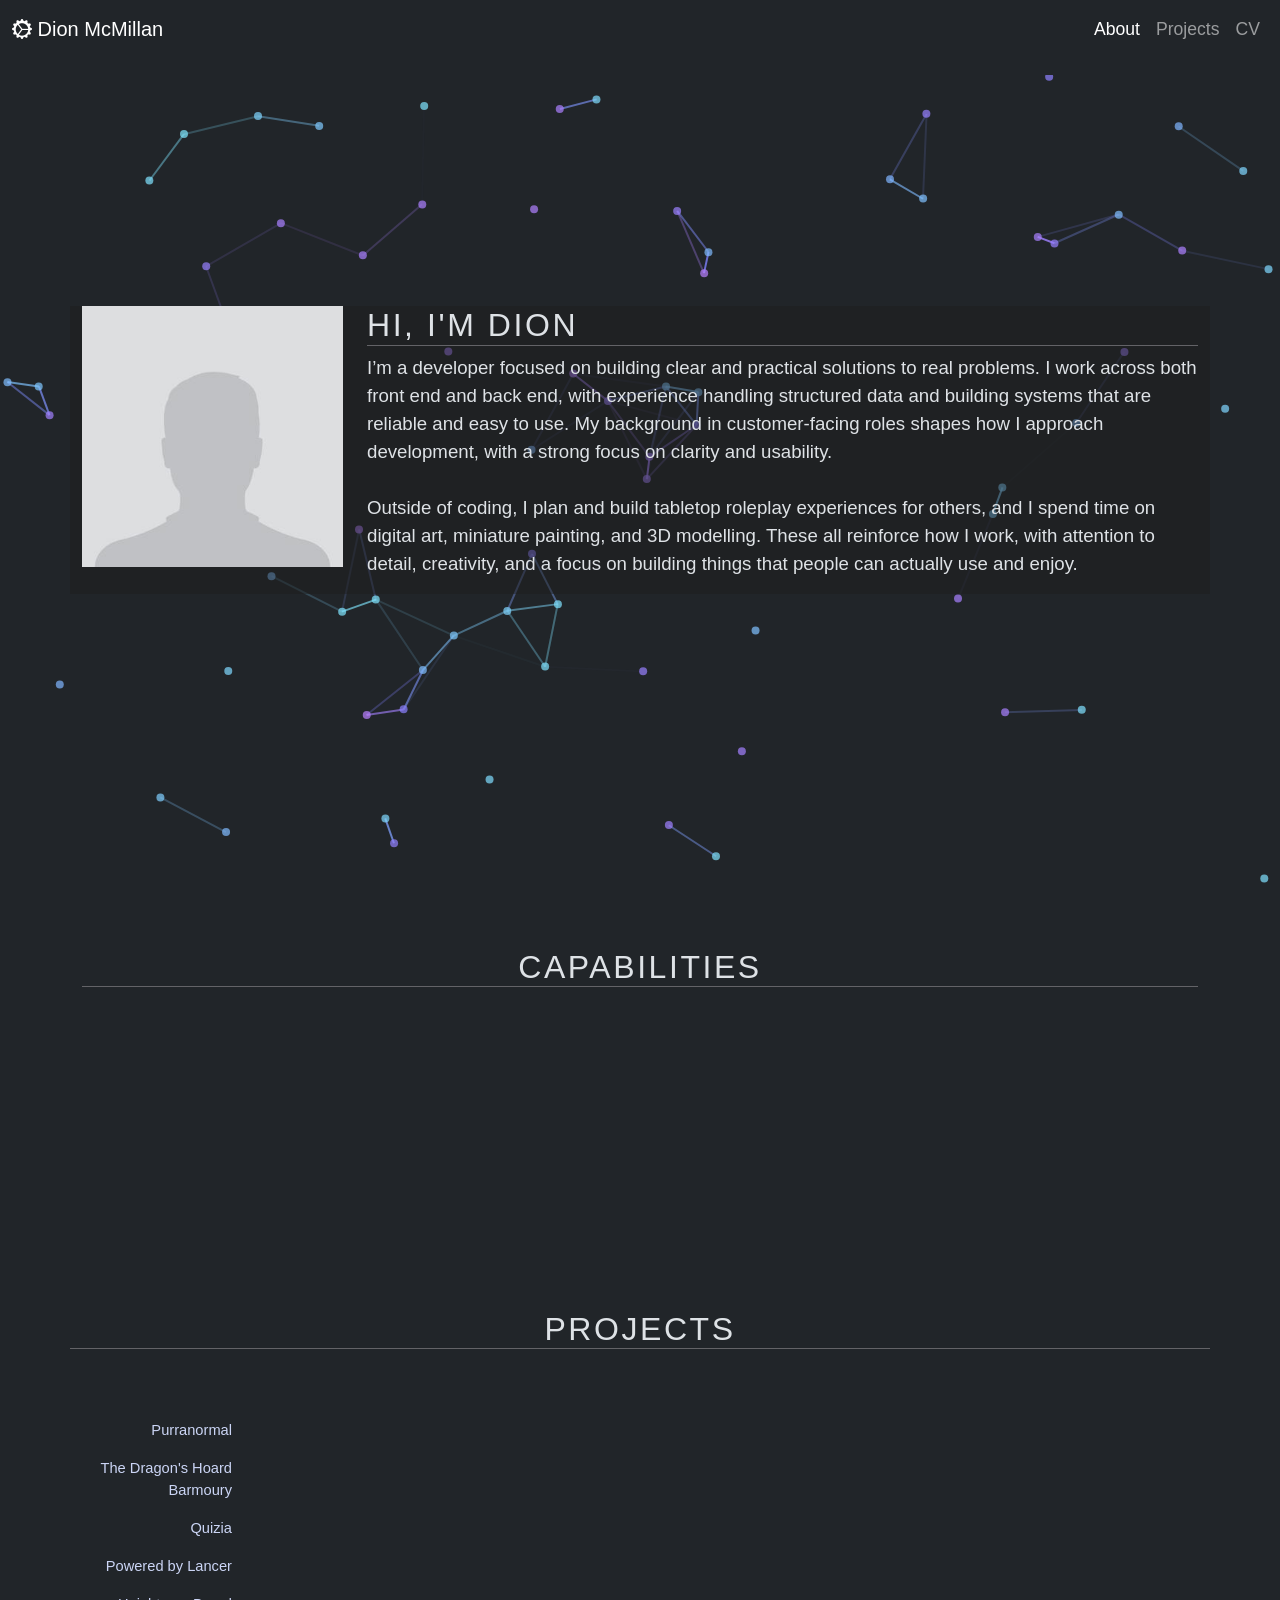
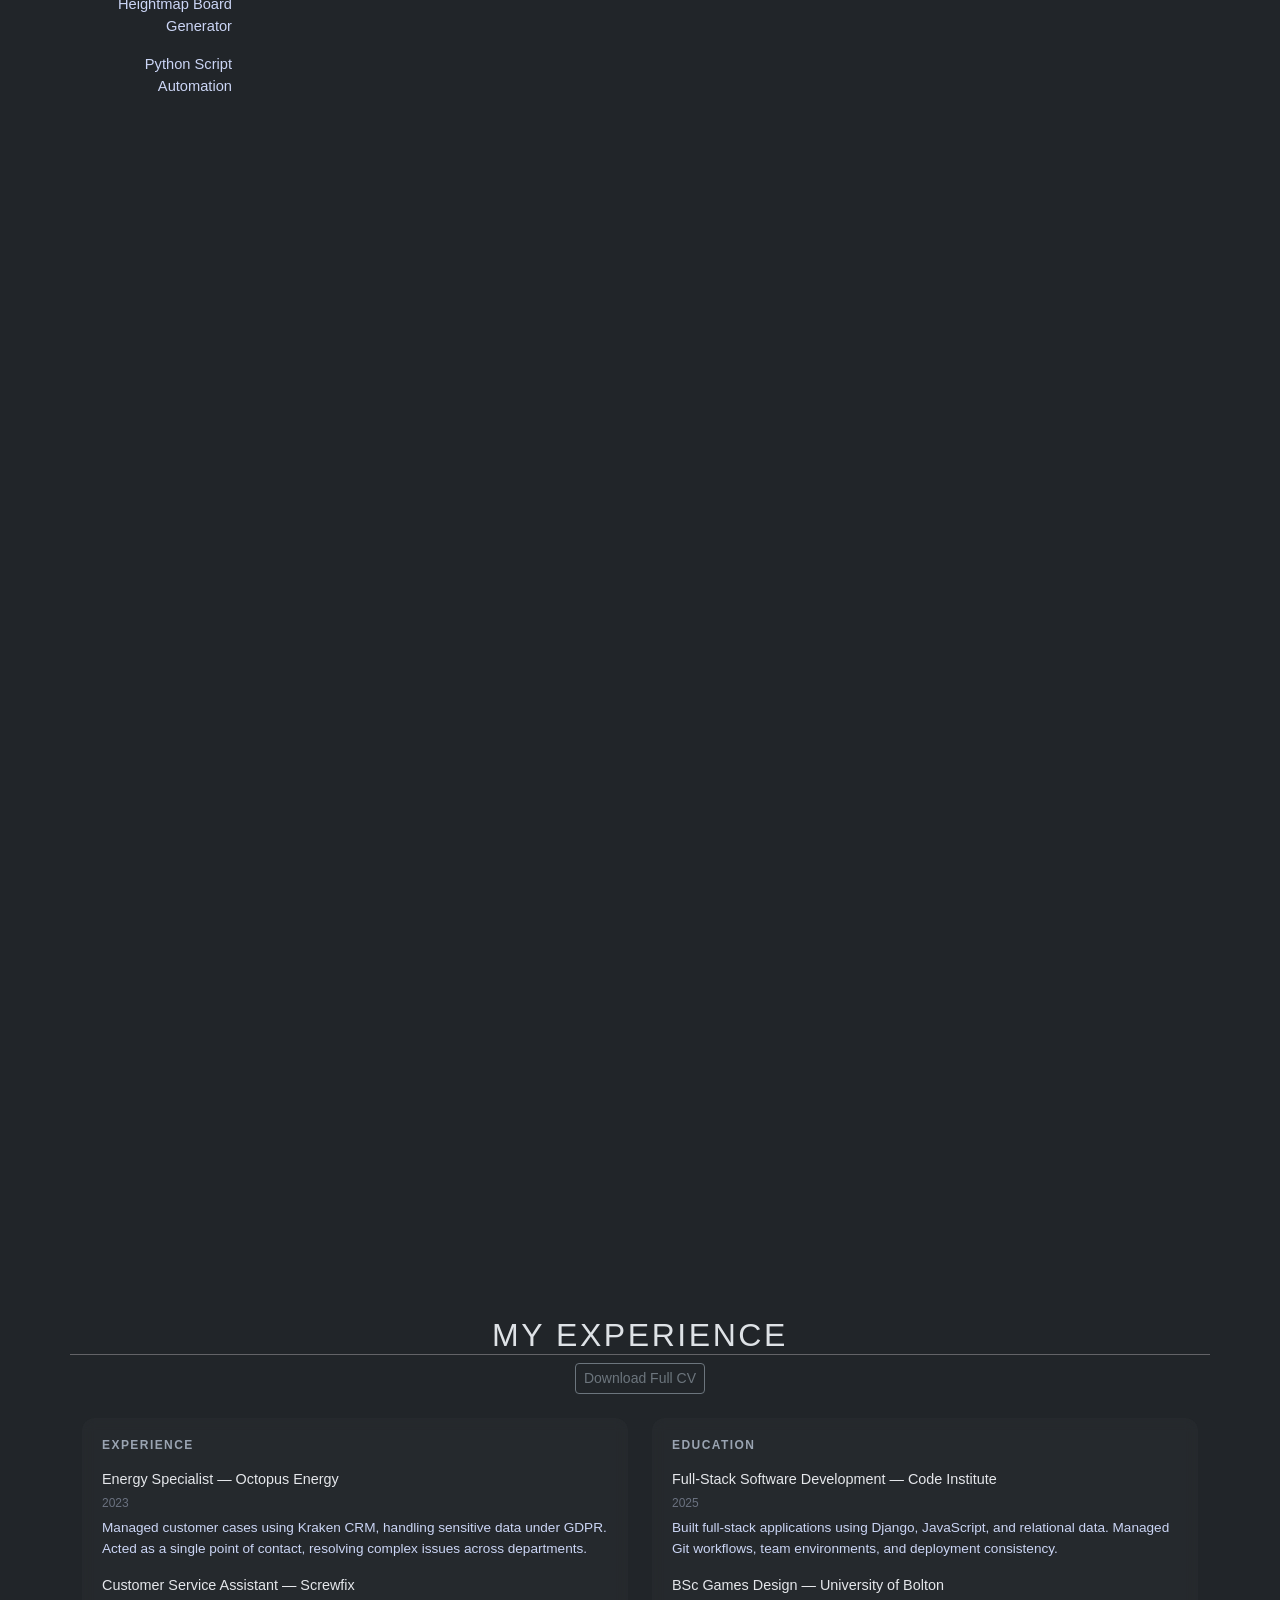
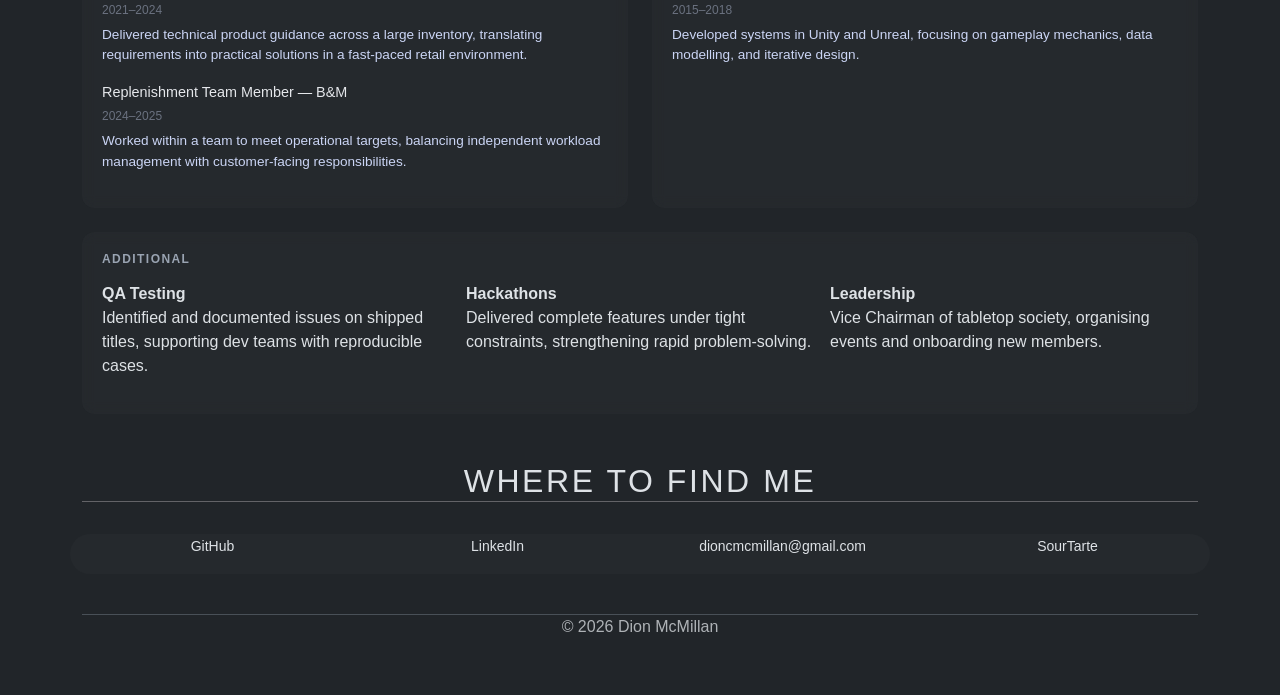
==== index.html @ 6c092758 "Renamed from main.* to index.*, resolved github pages hosting" ====
<!doctype html>
<html lang="en">
<head>
    <meta charset="utf-8">
    <meta name="viewport" content="width=device-width, initial-scale=1">
    <title>Bootstrap demo</title>
    <link href="https://cdn.jsdelivr.net/npm/bootstrap@5.3.8/dist/css/bootstrap.min.css" rel="stylesheet" integrity="sha384-sRIl4kxILFvY47J16cr9ZwB07vP4J8+LH7qKQnuqkuIAvNWLzeN8tE5YBujZqJLB" crossorigin="anonymous">
    <link href="index.css" rel="stylesheet">
    <link href="css/bootstrap.css" rel="stylesheet">
    <link rel="stylesheet" href="https://cdn.jsdelivr.net/npm/bootstrap-icons@1.13.1/font/bootstrap-icons.min.css">
    <link rel="stylesheet" href="https://cdnjs.cloudflare.com/ajax/libs/font-awesome/7.0.1/css/all.min.css">
</head>

<body data-bs-theme="dark">
    <nav id="navbar" class="navbar navbar-expand-sm bg-dark navbar-dark fixed-top">
        <div class="container-fluid">
            <a class="navbar-brand" href=""><i class="bi bi-gear-wide-connected"></i> Dion McMillan</a>
            <button class="navbar-toggler" type="button" data-bs-spy="scroll" data-bs-toggle="collapse" data-bs-target="#navbarText" data-bs-offset="300" aria-controls="navbarText" aria-expanded="false" aria-label="Toggle navigation">
                <span class="navbar-toggler-icon"></span>
            </button>
            <div class="collapse navbar-collapse" id="navbarText">
                <ul class="navbar-nav ms-auto mb-2 mb-lg-0">
                    <li class="nav-item">
                        <a class="nav-link active" href="#scrollspyAbout">About</a>
                    </li>
                    <li class="nav-item">
                        <a class="nav-link" href="#scrollspyProjects">Projects</a>
                    </li>
                    <li class="nav-item">
                        <a class="nav-link" href="#scrollspyCV">CV</a>
                    </li>
                </ul>
            </div>
        </div>
    </nav>


<main>
    <section id="scrollspyAbout">
            <div class="container d-none d-lg-flex align-items-center min-vh-100">
                <div class="row">
                    <div class="col-md-3 hero-text">
                        <img class="img-fluid hw-25 object-fit-cover" src="assets/img/default-avatar-photo-placeholder-profile-icon-vector.jpg" alt="Photograph of Dion McMillan">
                    </div>
                    <div class="col-md-9 d-flex hero-text">
                        <div class="d-flex flex-column justify-content-center">
                            <h2 class="fw-light text-uppercase tracking-wide header-underline">Hi, I'm Dion</h2>
                            <p class="">I’m a developer focused on building clear and practical solutions to real problems. I work across both front end and back end, with experience handling structured data and building systems that are reliable and easy to use. My background in customer-facing roles shapes how I approach development, with a strong focus on clarity and usability.<br><br>Outside of coding, I plan and build tabletop roleplay experiences for others, and I spend time on digital art, miniature painting, and 3D modelling. These all reinforce how I work, with attention to detail, creativity, and a focus on building things that people can actually use and enjoy.</p>
                        </div>
                    </div>
                </div>
            </div>
            <div class="container d-block d-lg-none">
                <div class="row justify-content-center align-items-center">
                    <img class=" mt-0 mx-auto ms-0 me-auto d-block" style="object-fit: contain !important;" src="assets/img/default-avatar-photo-placeholder-profile-icon-vector.jpg" alt="Photograph of Dion McMillan">

                </div>
                <div class="row justify-content-center align-items-center text-end">
                    <h1 class="">Hi, I'm Dion</h1>
                    <p class="hero-text-mobile">I’m a developer focused on building clear and practical solutions to real problems. I work across both front end and back end, with experience handling structured data and building systems that are reliable and easy to use. My background in customer-facing roles shapes how I approach development, with a strong focus on clarity and usability.<br><br>Outside of coding, I plan and build tabletop roleplay experiences for others, and I spend time on digital art, miniature painting, and 3D modelling. These all reinforce how I work, with attention to detail, creativity, and a focus on building things that people can actually use and enjoy.</p>
                </div>
            </div>
        <canvas class="" id="bg" style="padding-top: 75px"></canvas>
    </section>



    <section id="capabilities" class="py-5">
        <div class="container">

            <!-- Section Title -->
            <div class="row mb-4">
                <div class="col text-center">
                    <h2 class="fw-light text-uppercase tracking-wide header-underline">Capabilities</h2>
                </div>
            </div>

            <!-- Matrix -->
            <div class="row g-4 reveal">

                <!-- Column 1 -->
                <div class="col-12 col-md-6 col-lg-3">
                    <div class="capability-block">
                        <h6 class="capability-title">Backend & Systems</h6>
                        <ul class="capability-list">
                            <li>Django</li>
                            <li>Python</li>
                            <li>REST-style thinking</li>
                            <li>C# (familiar)</li>
                            <li>Local servers</li>
                            <li>Networking basics</li>
                        </ul>
                    </div>
                </div>

                <!-- Column 2 -->
                <div class="col-12 col-md-6 col-lg-3">
                    <div class="capability-block">
                        <h6 class="capability-title">Frontend & Web</h6>
                        <ul class="capability-list">
                            <li>HTML / CSS</li>
                            <li>JavaScript</li>
                            <li>Bootstrap</li>
                            <li>UI structuring</li>
                            <li>Responsive layouts</li>
                        </ul>
                    </div>
                </div>

                <!-- Column 3 -->
                <div class="col-12 col-md-6 col-lg-3">
                    <div class="capability-block">
                        <h6 class="capability-title">Data & Integration</h6>
                        <ul class="capability-list">
                            <li>Data handling</li>
                            <li>GDPR awareness</li>
                            <li>System integration</li>
                            <li>Persistence layers</li>
                        </ul>
                    </div>
                </div>

                <!-- Column 4 -->
                <div class="col-12 col-md-6 col-lg-3">
                    <div class="capability-block">
                        <h6 class="capability-title">Workflow & Delivery</h6>
                        <ul class="capability-list">
                            <li>Agile environments</li>
                            <li>Task management</li>
                            <li>Git (CLI)</li>
                            <li>Version control discipline</li>
                            <li>Team collaboration</li>
                            <li>Stakeholder communication</li>
                        </ul>
                    </div>
                </div>

            </div>
        </div>
    </section>

    <section id="scrollspyProjects">
        <div class="section-title px-0 mx-0 pt-2 pb-1 text-center">
            <div class="container">
                <div class="row">
                    <h2 class="fw-light text-uppercase tracking-wide header-underline">Projects</h2>

<!--                    <h1>Projects</h1>-->
                </div>
            </div>
        </div>
        <div class="container-fluid section-odd px-0 mx-0">
            <div class="container">
                <div class="row">
                    <div class="col text-end z-0 d-none d-lg-block" id="">
                        <nav class="sticky-top" style="padding-top: 30%;">
                            <ul class="nav flex-column" id="project-link-list">

                            </ul>
                        </nav>

                        <!-- Creates a list of project section links in index.js -->
                    </div>
                    <div class="col-12 col-lg-10 projects scrollspy-projects" id="project-history" data-bs-offset="0px 0px -25%" data-bs-spy="scroll" data-bs-target="#project-link-list" tabindex="0" data-bs-smooth-scroll="true" >

                    </div>
                </div>
            </div>

        </div>
        <!--<div class="section-title text-end">
            <div class="container">
                <div class="row">
                    <h1>Minor Projects</h1>
                </div>
            </div>
        </div>
        <div class="container-fluid section-odd px-0 mx-0">
            <div class="container">
                <div class="reveal row project-card my-4 px-1 py-3">
                    <div class="col-5">
                        <button type="button" class="btn btn-link p-0 border-0 project-image-button" data-bs-toggle="modal" data-bs-target="#projectImageModal" data-bs-image="assets/img/godot-procedural-hex-screenshots.png" data-bs-title="Heightmap Board Generator" aria-label="Open Heightmap Board Generator image">
                            <img src="assets/img/godot-procedural-hex-screenshots.png" class="d-block w-100" alt="...">
                        </button>
                    </div>
                    <div class="col">
                        &lt;!&ndash;&#45;&#45; Project Title &#45;&#45;&ndash;&gt;
                        <div class="row pb-2">
                            <div class="col">
                                <h2 class="text-start">Heightmap Board Generator</h2>
                            </div>
                            &lt;!&ndash;&#45;&#45; Programming Language and Tool Icons &#45;&#45;&ndash;&gt;
                            <div class="col-3 text-end" style="font-size: 21pt;">
                                <img src="assets/icons/icon_monochrome_light.png" class="img-fluid img-invert d-block float-end my-auto" style="height:1em;" data-bs-toggle="popover" data-bs-trigger="hover" data-bs-placement="bottom" data-bs-content="Godot">
                            </div>
                        </div>
                        &lt;!&ndash;&#45;&#45; Project Summary &#45;&#45;&ndash;&gt;
                        <p>While experimenting with the concept of a digital board game, I found myself interested in the topic of procedural generation. Before long I was experimenting with creating that would enable quick, iterative design. <br><br>
                            I created a script that would take an image and output an arrays of hexagonal objects, using the value of each pixel to determine the height at which each object should be outputted.</p>
                    </div>
                </div>
                <div class="reveal row project-card my-4 px-1 py-3">
                    <div class="col-5">
                        <button type="button" class="btn btn-link p-0 border-0 project-image-button" data-bs-toggle="modal" data-bs-target="#projectImageModal" data-bs-image="assets/img/soulbound-json-parser-screenshot.png" data-bs-title="Python Script Automation" aria-label="Open Python Script Automation image">
                            <img src="assets/img/soulbound-json-parser-screenshot.png" class="d-block w-100" style="object-fit: cover;" alt="...">
                        </button>

                    </div>
                    <div class="col">
                        &lt;!&ndash;&#45;&#45; Project Title &#45;&#45;&ndash;&gt;
                        <div class="row pb-2">
                            <div class="col">
                                <h2 class="text-start">Python Script Automation</h2>
                            </div>
                            &lt;!&ndash;&#45;&#45; Programming Language and Tool Icons &#45;&#45;&ndash;&gt;
                            <div class="col-3 text-end" style="font-size: 21pt;">
                                <i data-bs-toggle="popover" data-bs-trigger="hover" data-bs-placement="bottom" data-bs-content="Python" class="fa-brands fa-python"></i>
                            </div>
                        </div>
                        &lt;!&ndash;&#45;&#45; Project Summary &#45;&#45;&ndash;&gt;
                        <p>I commonly find myself seeking out ways to lower friction in my day-to-day by automating tasks like transcription and data entry. This image shows the opening lines of a script that I wrote. It parses markdown into JSON ready for import into into FoundryVTT, a virtual tabletop software built using web technologies.</p>
                    </div>
                </div>
            </div>-->

        </div>

    </section>

<!--    <section id="scrollspyInterests">
        <div class="section-title px-0 mx-0 pt-2 pb-1 text-end">
            <div class="container">
                <div class="row">
                    <h1>Interests</h1>
                </div>
            </div>
        </div>
        <div class="container-fluid section-even text-end">
            <div class="container">
                <section class="interests">
                    <div class="spacer"></div>
                </section>
            </div>
        </div>
    </section> -->

    <section id="scrollspyCV" class="pt-5">
        <div class="container">

            <!-- Header + CTA -->
            <div class="row align-items-center text-center">
                <h2 class="fw-light text-uppercase tracking-wide mb-2 header-underline">My Experience</h2>
            </div>
            <div class="row align-items-center mb-4 text-center">
                <div class="col"></div>
                <div class="col-6 text-center">
                    <a href="/assets/Dion_McMillan_CV.pdf" target="_blank" class="btn btn-outline-secondary btn-sm">
                        Download Full CV
                    </a>
                </div>
                <div class="col"></div>
            </div>

            <!-- Content -->
            <div class="row g-4">

                <!-- Experience -->
                <div class="col-12 col-lg-6">
                    <div class="cv-block">
                        <h6 class="cv-title">Experience</h6>

                        <div class="cv-item">
                            <span class="cv-role">Energy Specialist — Octopus Energy</span>
                            <span class="cv-meta">2023</span>
                            <p>
                                Managed customer cases using Kraken CRM, handling sensitive data under GDPR.
                                Acted as a single point of contact, resolving complex issues across departments.
                            </p>
                        </div>

                        <div class="cv-item">
                            <span class="cv-role">Customer Service Assistant — Screwfix</span>
                            <span class="cv-meta">2021–2024</span>
                            <p>
                                Delivered technical product guidance across a large inventory, translating requirements
                                into practical solutions in a fast-paced retail environment.
                            </p>
                        </div>

                        <div class="cv-item">
                            <span class="cv-role">Replenishment Team Member — B&M</span>
                            <span class="cv-meta">2024–2025</span>
                            <p>
                                Worked within a team to meet operational targets, balancing independent workload
                                management with customer-facing responsibilities.
                            </p>
                        </div>

                    </div>
                </div>

                <!-- Education -->
                <div class="col-12 col-lg-6">
                    <div class="cv-block">
                        <h6 class="cv-title">Education</h6>

                        <div class="cv-item">
                            <span class="cv-role">Full-Stack Software Development — Code Institute</span>
                            <span class="cv-meta">2025</span>
                            <p>
                                Built full-stack applications using Django, JavaScript, and relational data.
                                Managed Git workflows, team environments, and deployment consistency.
                            </p>
                        </div>

                        <div class="cv-item">
                            <span class="cv-role">BSc Games Design — University of Bolton</span>
                            <span class="cv-meta">2015–2018</span>
                            <p>
                                Developed systems in Unity and Unreal, focusing on gameplay mechanics,
                                data modelling, and iterative design.
                            </p>
                        </div>

                    </div>
                </div>

                <!-- Extras -->
                <div class="col-12">
                    <div class="cv-block">
                        <h6 class="cv-title">Additional</h6>

                        <div class="row g-3">
                            <div class="col-md-4">
                                <p><strong>QA Testing</strong><br>
                                    Identified and documented issues on shipped titles, supporting dev teams with reproducible cases.</p>
                            </div>
                            <div class="col-md-4">
                                <p><strong>Hackathons</strong><br>
                                    Delivered complete features under tight constraints, strengthening rapid problem-solving.</p>
                            </div>
                            <div class="col-md-4">
                                <p><strong>Leadership</strong><br>
                                    Vice Chairman of tabletop society, organising events and onboarding new members.</p>
                            </div>
                        </div>

                    </div>
                </div>

            </div>
        </div>
    </section>

    <section id="scrollspyContact">
        <div class="container-fluid section-even ">
            <div class="container pt-5">
                <div>
                    <div class="row mb-4">
                        <div class="col text-center">
                            <h2 class="fw-light text-uppercase tracking-wide header-underline">Where To Find Me</h2>
                        </div>
                    </div>

                    <div class="project-card row text-center">
                        <div class="col-md-3 mb-3">
                            <a href="https://github.com/SourTarte" target="_blank" class="text-body-secondary fs-2 d-block">
                                <i class="fa-brands fa-github"></i>
                            </a>
                            <small>GitHub</small>
                        </div>

                        <div class="col-md-3 mb-3">
                            <a href="https://www.linkedin.com/in/dion-mcmillan-615141115/" target="_blank" class="text-body-secondary fs-2 d-block">
                                <i class="fa-brands fa-linkedin"></i>
                            </a>
                            <small>LinkedIn</small>
                        </div>

                        <div class="col-md-3 mb-3">
                            <a href="mailto:dioncmcmillan@gmail.com" class="text-body-secondary fs-2 d-block">
                                <i class="fa-solid fa-envelope"></i>
                            </a>
                            <small>dioncmcmillan@gmail.com</small>
                        </div>

                        <div class="col-md-3 mb-3">
                        <span class="text-body-secondary fs-2 d-block">
                            <i class="fa-brands fa-discord"></i>
                        </span>
                            <small>SourTarte</small>
                        </div>
                    </div>
                </div>
            </div>
        </div>
    </section>

</main>

    <div class="container">
        <footer class="py-3 my-4">
            <ul class="nav justify-content-center border-bottom">
            </ul>
            <p class="text-center text-body-secondary">© 2026 Dion McMillan</p>
        </footer>
    </div>


<div class="modal fade" id="projectImageModal" tabindex="-1" aria-labelledby="projectImageModalLabel" aria-hidden="true">
  <div class="modal-dialog modal-dialog-centered modal-xl">
    <div class="modal-content modal-image-content">
      <div class="modal-body text-center p-0">
        <img src="" alt="" class="img-fluid modal-image" style="max-height: 90vh; object-fit: contain;">
      </div>
    </div>
  </div>
</div>

<script src="https://cdn.jsdelivr.net/npm/@popperjs/core@2.11.8/dist/umd/popper.min.js" integrity="sha384-I7E8VVD/ismYTF4hNIPjVp/Zjvgyol6VFvRkX/vR+Vc4jQkC+hVqc2pM8ODewa9r" crossorigin="anonymous"></script>
<script src="https://cdn.jsdelivr.net/npm/bootstrap@5.3.8/dist/js/bootstrap.min.js" integrity="sha384-G/EV+4j2dNv+tEPo3++6LCgdCROaejBqfUeNjuKAiuXbjrxilcCdDz6ZAVfHWe1Y" crossorigin="anonymous"></script>
<script src="https://cdn.jsdelivr.net/npm/tsparticles@2/tsparticles.bundle.min.js"></script>

<script src="index.js" crossorigin="anonymous"></script>
<script src="particle-background.js" crossorigin="anonymous"></script>

<script src="https://cdn.jsdelivr.net/npm/animejs/dist/bundles/anime.umd.min.js"></script>

</body>
</html>
---- index.css ----
* {
    --main-font: "Bahnschrift", Helvetica, Arial, sans-serif;
    --accent-font: "Roboto Mono", Helvetica, Arial, sans-serif;
    font-family: var(--main-font), serif;

    --bs-link-color: #cbd5f5 !important;
    --bs-nav-link-hover-color: #dfb0ff; !important;
    --text-accent-color: #cbd5f5;
    --text-accent-color-active: #dfb0ff;
}

html {
    scroll-padding-top: 60px; /* height of sticky header */
}

h1, h2, h3, h4, h5, h6 {
    font-family: var(--accent-font), serif;
    font-weight: 700 !important;
}

#scrollspyAbout p {
    font-size: 14pt;
}

.accordion-body p, li {
    font-size: 11pt;
}

.navbar-nav > li > a {
    font-size: 1.2em;
}

.spacer {
    min-height: 100vh;
}

.project-card{
    border-radius: 25px;
    background: rgba(255, 255, 255, 0.02);
}

img.project-img {
    border-radius: 10px;
    cursor: pointer;
}
.carousel {
    min-height: 750px;
}

.inner-carousel {
    border-radius: 10px;
}

.carousel-caption-below {
    background: rgba(0, 0, 0, 0.75);
    margin-top: -1px;
    text-align: left;
}

.carousel-caption-below h5,
.carousel-caption-below p {
    margin: 0;
}


.modal-image-content {
    background: transparent !important;
    border: none !important;
    box-shadow: none !important;
}
.modal-image {
    border-radius: 10px;
}
.modal-backdrop.show {
    background-color: rgba(0, 0, 0, 0.75);
}
.section-title {
    /*background-color: #191d23;*/
}

.header-underline {
    border-bottom: 1px solid #636367;
}

.img-invert{
    filter: invert();
}

#mapCanvas {
    width: 100%;
    height: 100vh;
    display: block;
}

.reveal {
    opacity: 0;
    transform: translateX(100px); /* from right */
    transition: opacity 0.8s ease, transform 0.8s ease;
}

.project-link {

}

.reveal.active {
    opacity: 1;
    transform: translateX(0);
}

.hero {
    position: relative;
    min-height: 100vh;
    overflow: hidden;
    display: flex;
    align-items: center;
}
.hero-text{
    /*
    position: absolute;
    */
    background-color: rgba(30, 30, 30, 0.5);
    /*top: 50%;
    left: 50%;
    width: 62% !important;
    transform: translate(-50%, -50%);*/
}

#bg {
    position: absolute;
    top: 50%;
    left: 50%;
    transform: translate(-50%, -50%);
    z-index: -1;
}

#scrollspyAbout{
    min-height: 100vh;
}

@media screen and (max-width: 480px) {
    .hero-text-mobile{
        font-size: 12pt;
    }
}


/* Subtle typography tuning */
.tracking-wide {
    letter-spacing: 0.08em;
}

/* Block container */
.capability-block {
    padding: 1.25rem;
    border-radius: 0.75rem;
    background: rgba(255, 255, 255, 0.02);
    backdrop-filter: blur(6px);
    height: 100%;
    transition: all 0.2s ease;
}

/* Hover = slight lift, not flashy */
.capability-block:hover {
    background: rgba(255, 255, 255, 0.04);
    transform: translateY(-2px);
}

/* Titles */
.capability-title {
    font-size: 0.75rem;
    text-transform: uppercase;
    letter-spacing: 0.12em;
    color: #9aa4b2;
    margin-bottom: 0.75rem;
}

/* List styling */
.capability-list {
    list-style: none;
    padding: 0;
    margin: 0;
}

.capability-list li {
    font-size: 0.9rem;
    color: #d1d5db;
    margin-bottom: 0.4rem;
    position: relative;
    padding-left: 0.8rem;
}

/* Subtle bullet replacement */
.capability-list li::before {
    content: "•";
    position: absolute;
    left: 0;
    color: #6c7cff; /* match your accent */
    opacity: 0.7;
}

.cv-block {
    padding: 1.25rem;
    border-radius: 0.75rem;
    background: rgba(255, 255, 255, 0.02);
    backdrop-filter: blur(6px);
    height: 100%;
}

.cv-title {
    font-size: 0.75rem;
    text-transform: uppercase;
    letter-spacing: 0.12em;
    color: #9aa4b2;
    margin-bottom: 1rem;
}

.cv-item {
    margin-bottom: 1rem;
}

.cv-role {
    display: block;
    font-size: 0.9rem;
    color: #e5e7eb;
}

.cv-meta {
    font-size: 0.75rem;
    color: #6b7280;
}

.cv-item p {
    font-size: 0.85rem;
    color: var(--text-accent-color);
    margin: 0.25rem 0 0;
}
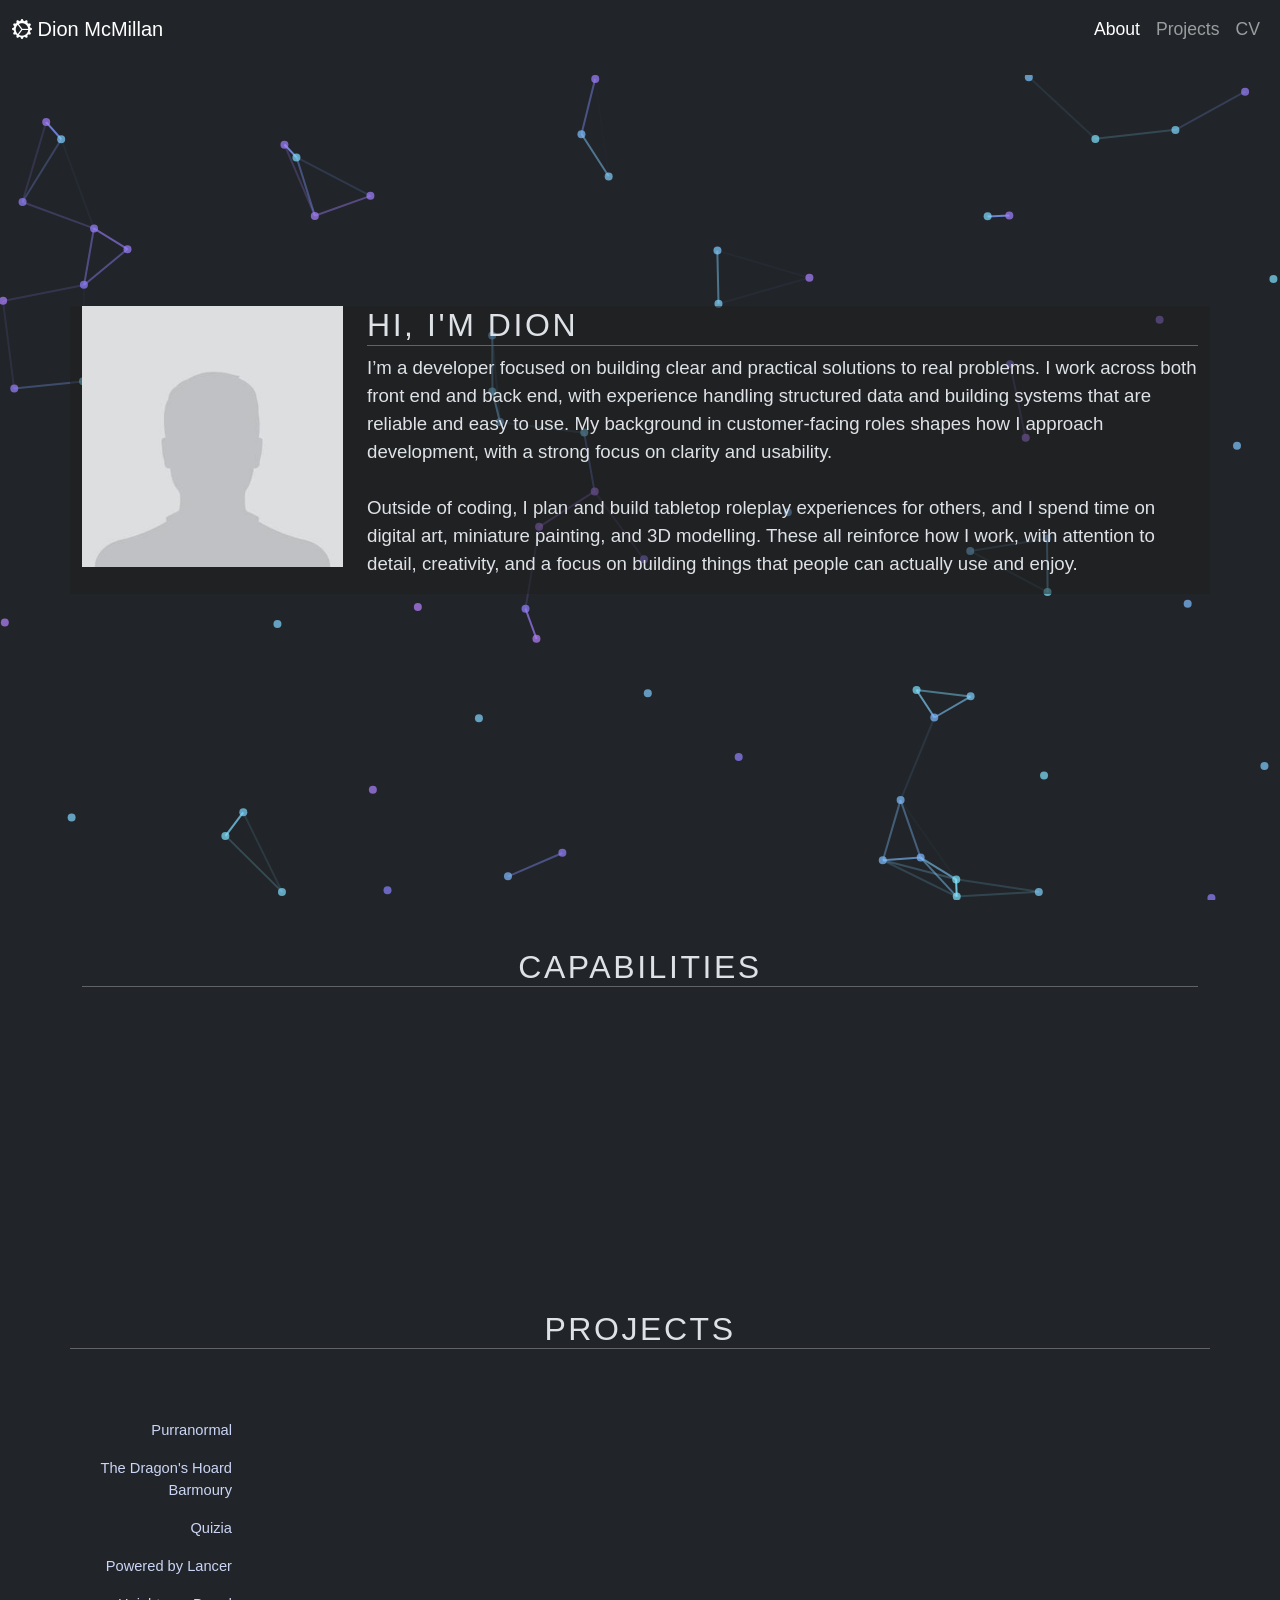
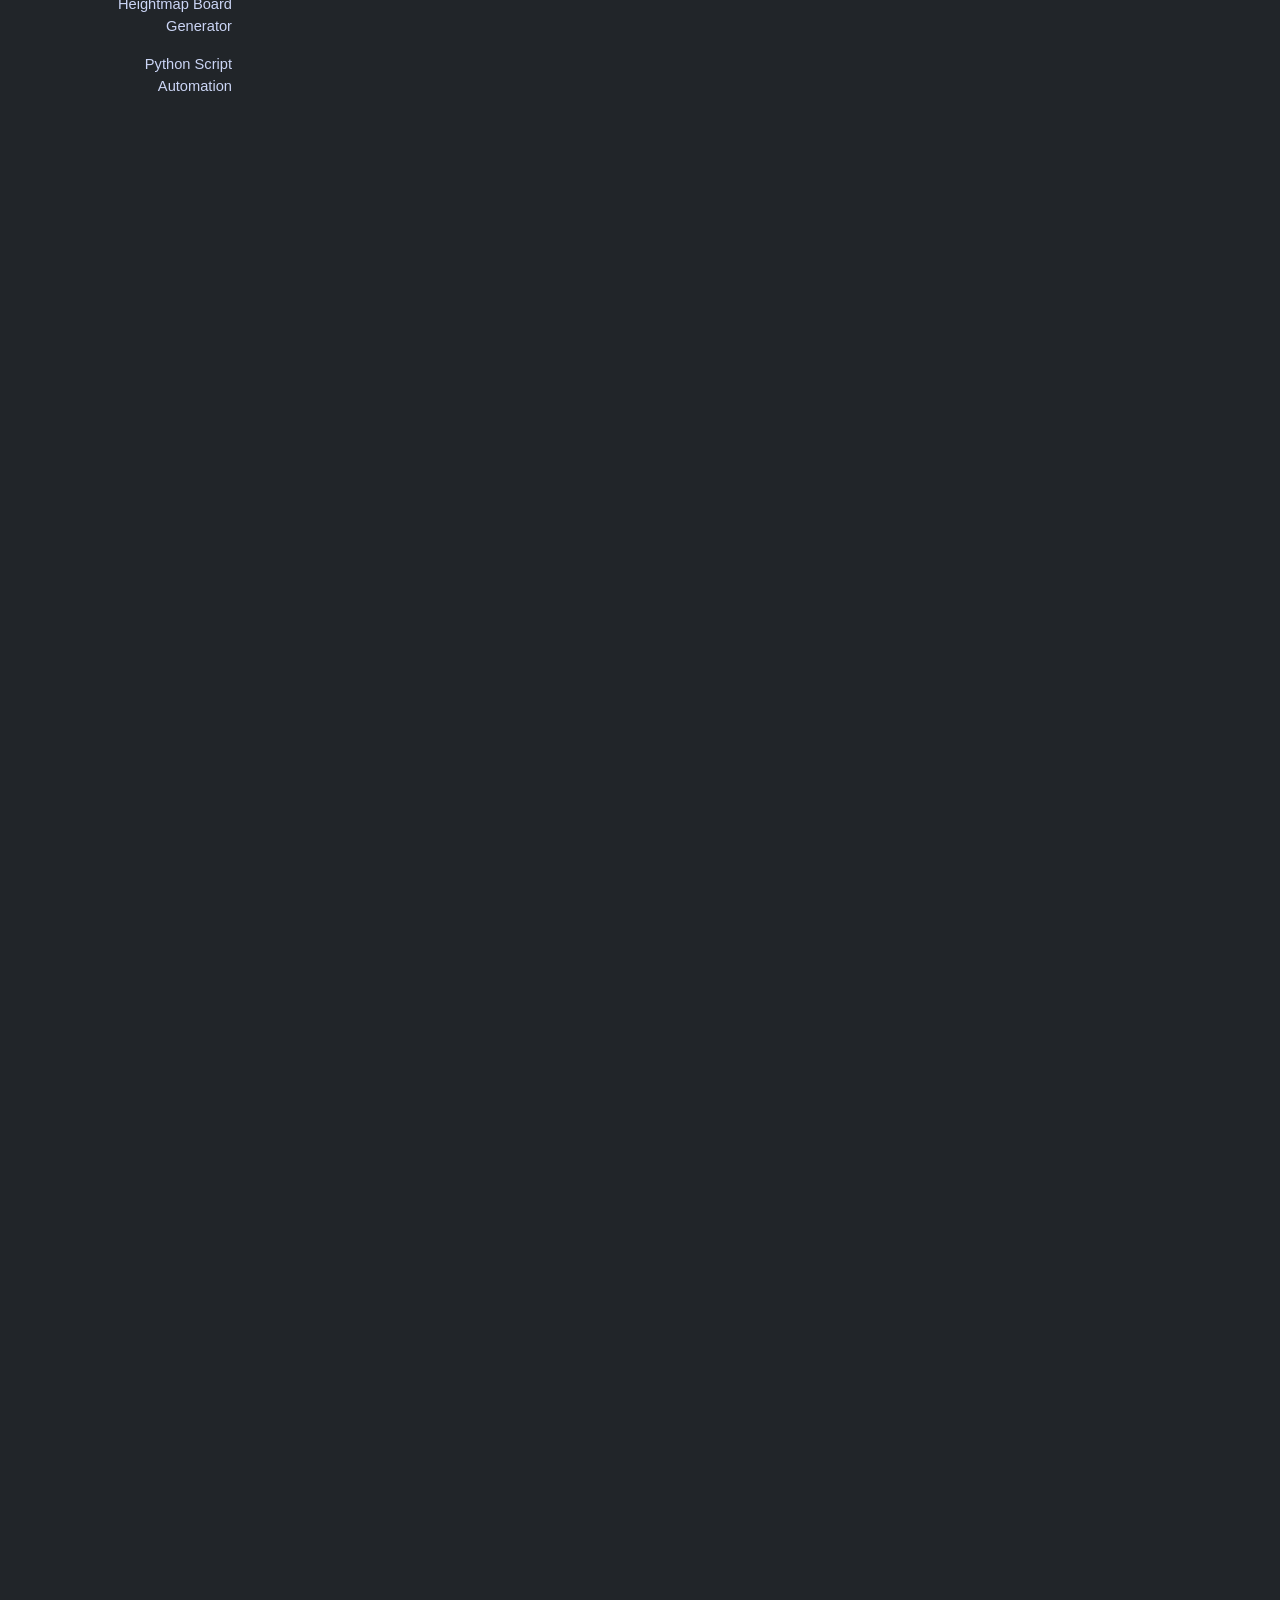
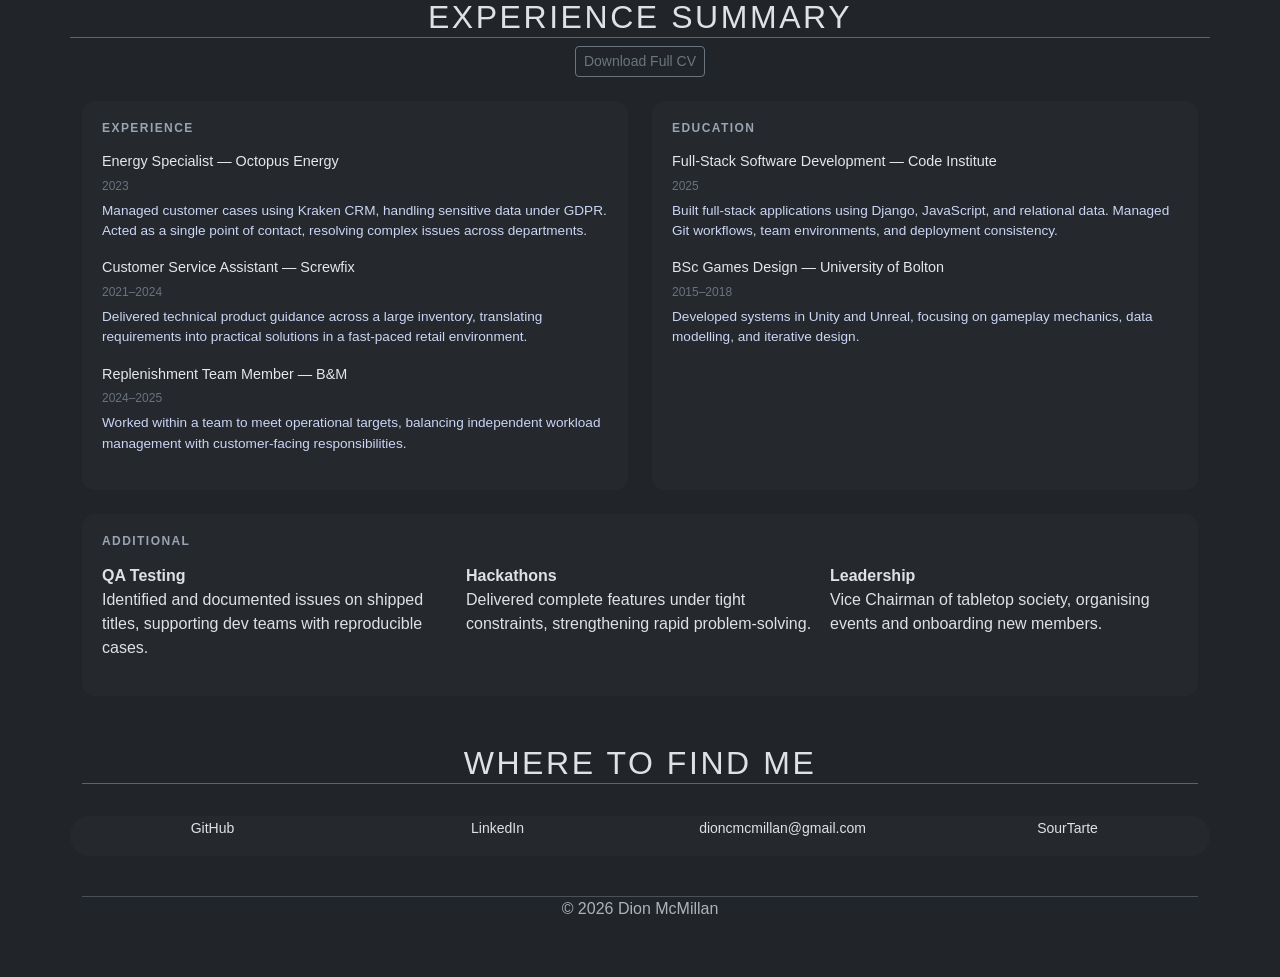
==== commit 710db4a6: "Altered wording in CV section header" ====
--- a/index.html
+++ b/index.html
@@ -249,7 +249,7 @@
 
             <!-- Header + CTA -->
             <div class="row align-items-center text-center">
-                <h2 class="fw-light text-uppercase tracking-wide mb-2 header-underline">My Experience</h2>
+                <h2 class="fw-light text-uppercase tracking-wide mb-2 header-underline">Experience Summary</h2>
             </div>
             <div class="row align-items-center mb-4 text-center">
                 <div class="col"></div>
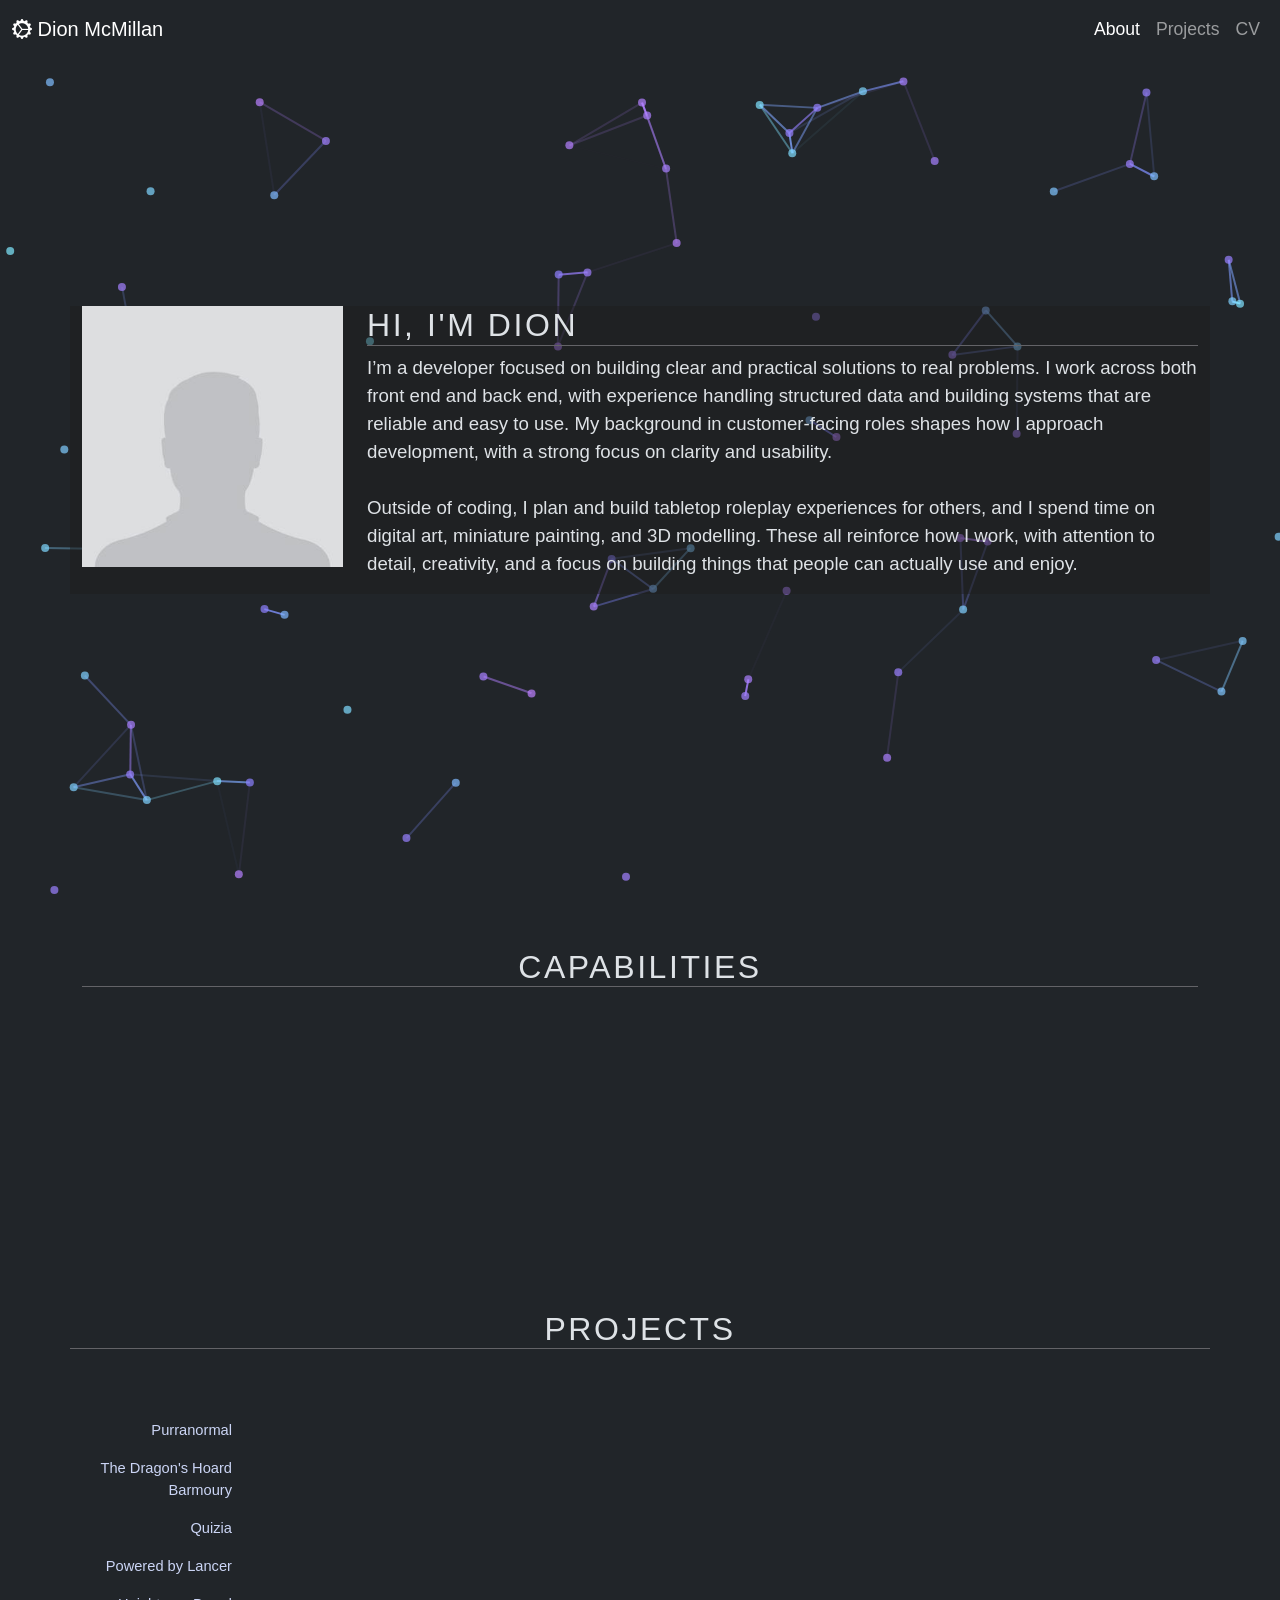
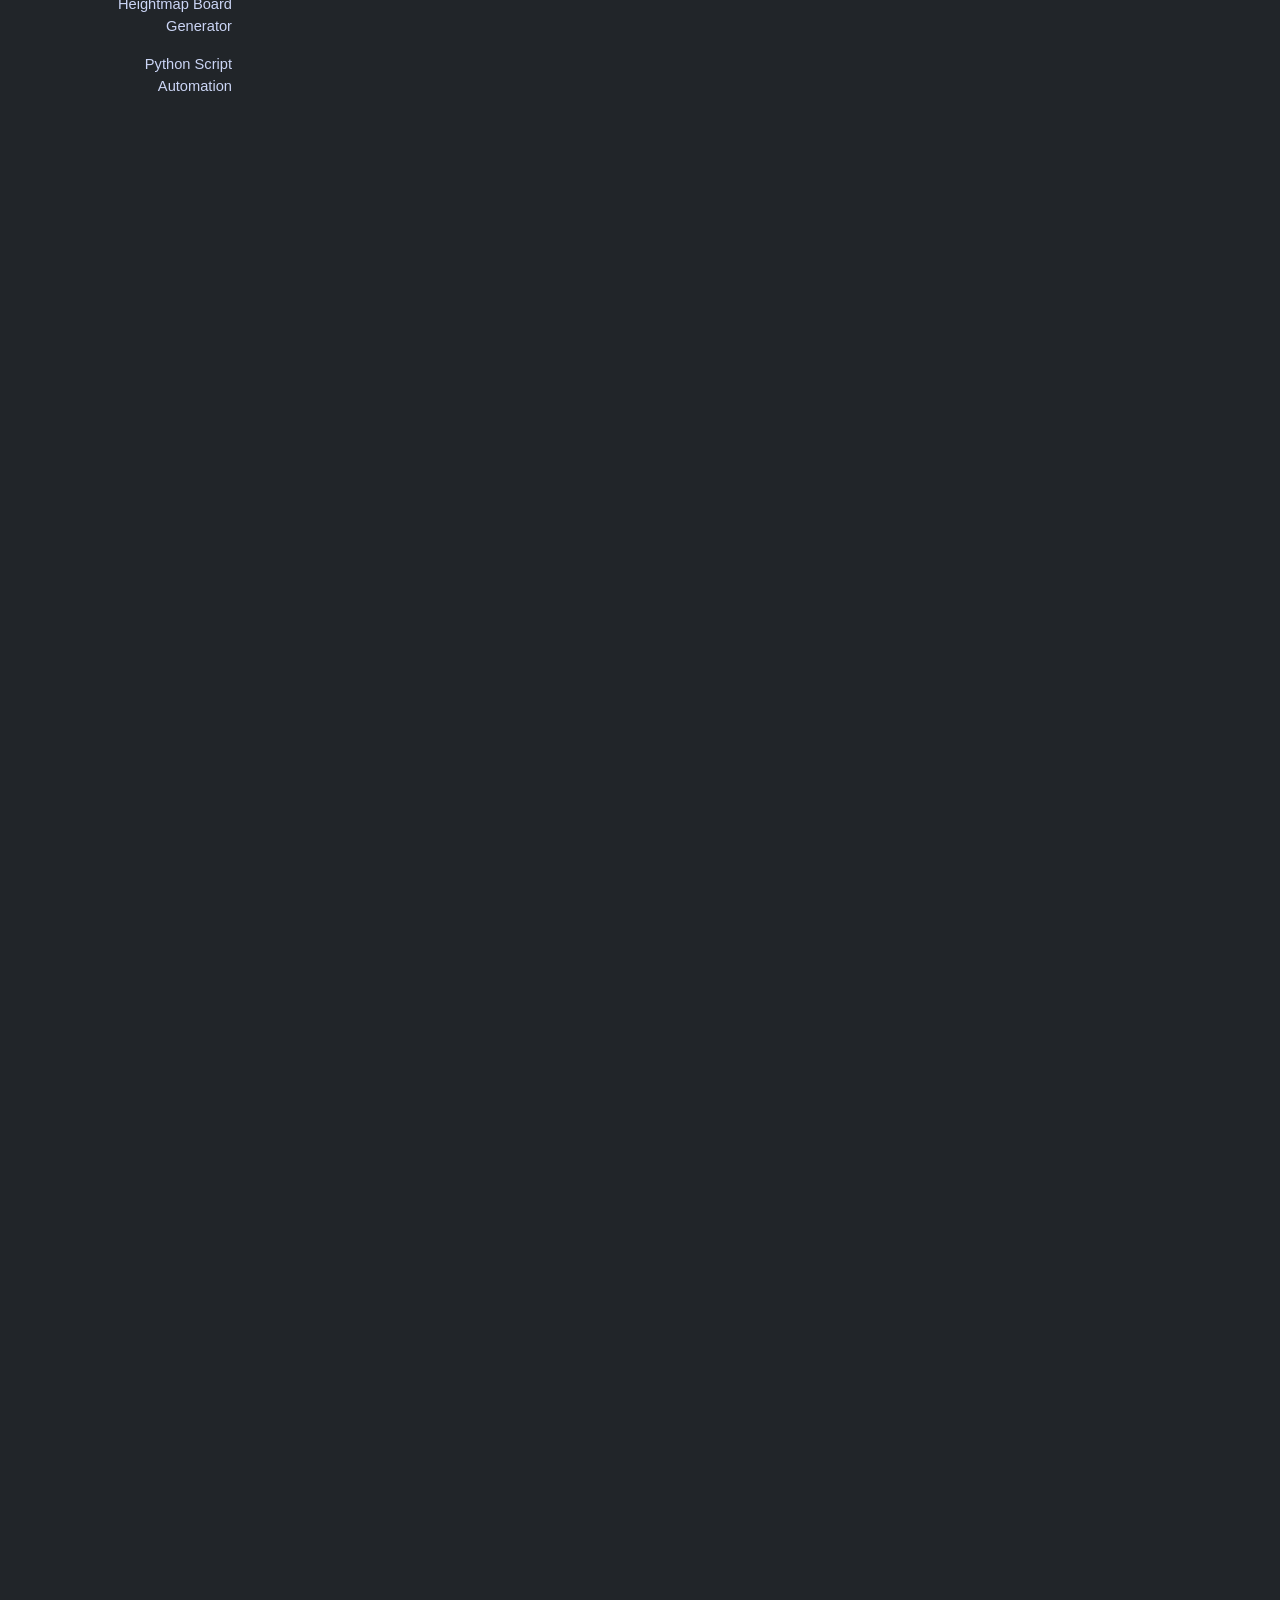
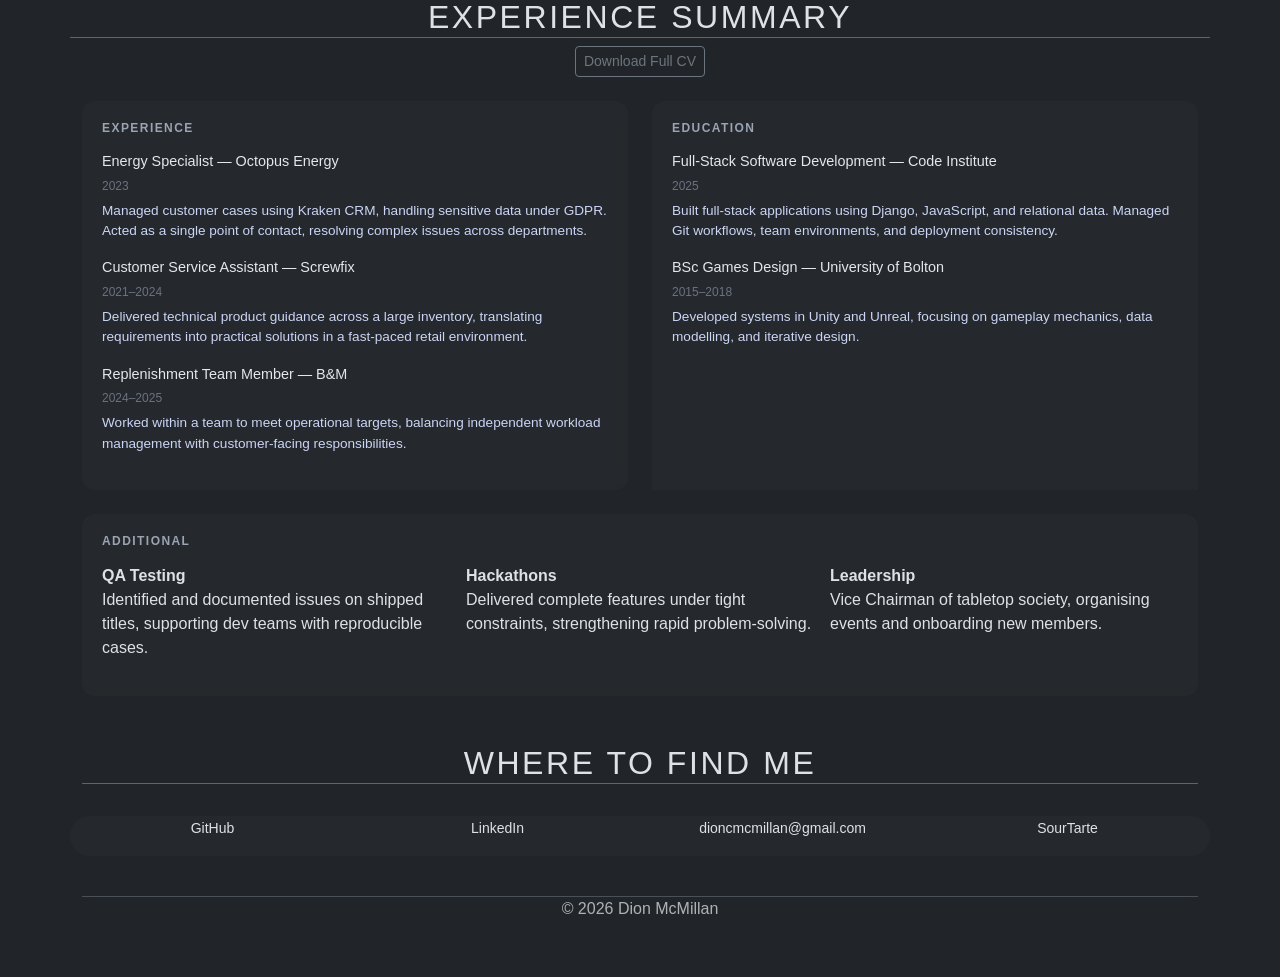
==== commit 62f19318: "Fix: CV download link was not pointing to correct path" ====
--- a/index.html
+++ b/index.html
@@ -254,7 +254,7 @@
             <div class="row align-items-center mb-4 text-center">
                 <div class="col"></div>
                 <div class="col-6 text-center">
-                    <a href="/assets/Dion_McMillan_CV.pdf" target="_blank" class="btn btn-outline-secondary btn-sm">
+                    <a href="/assets/downloadables/Dion_McMillan_CV.pdf" target="_blank" class="btn btn-outline-secondary btn-sm">
                         Download Full CV
                     </a>
                 </div>
